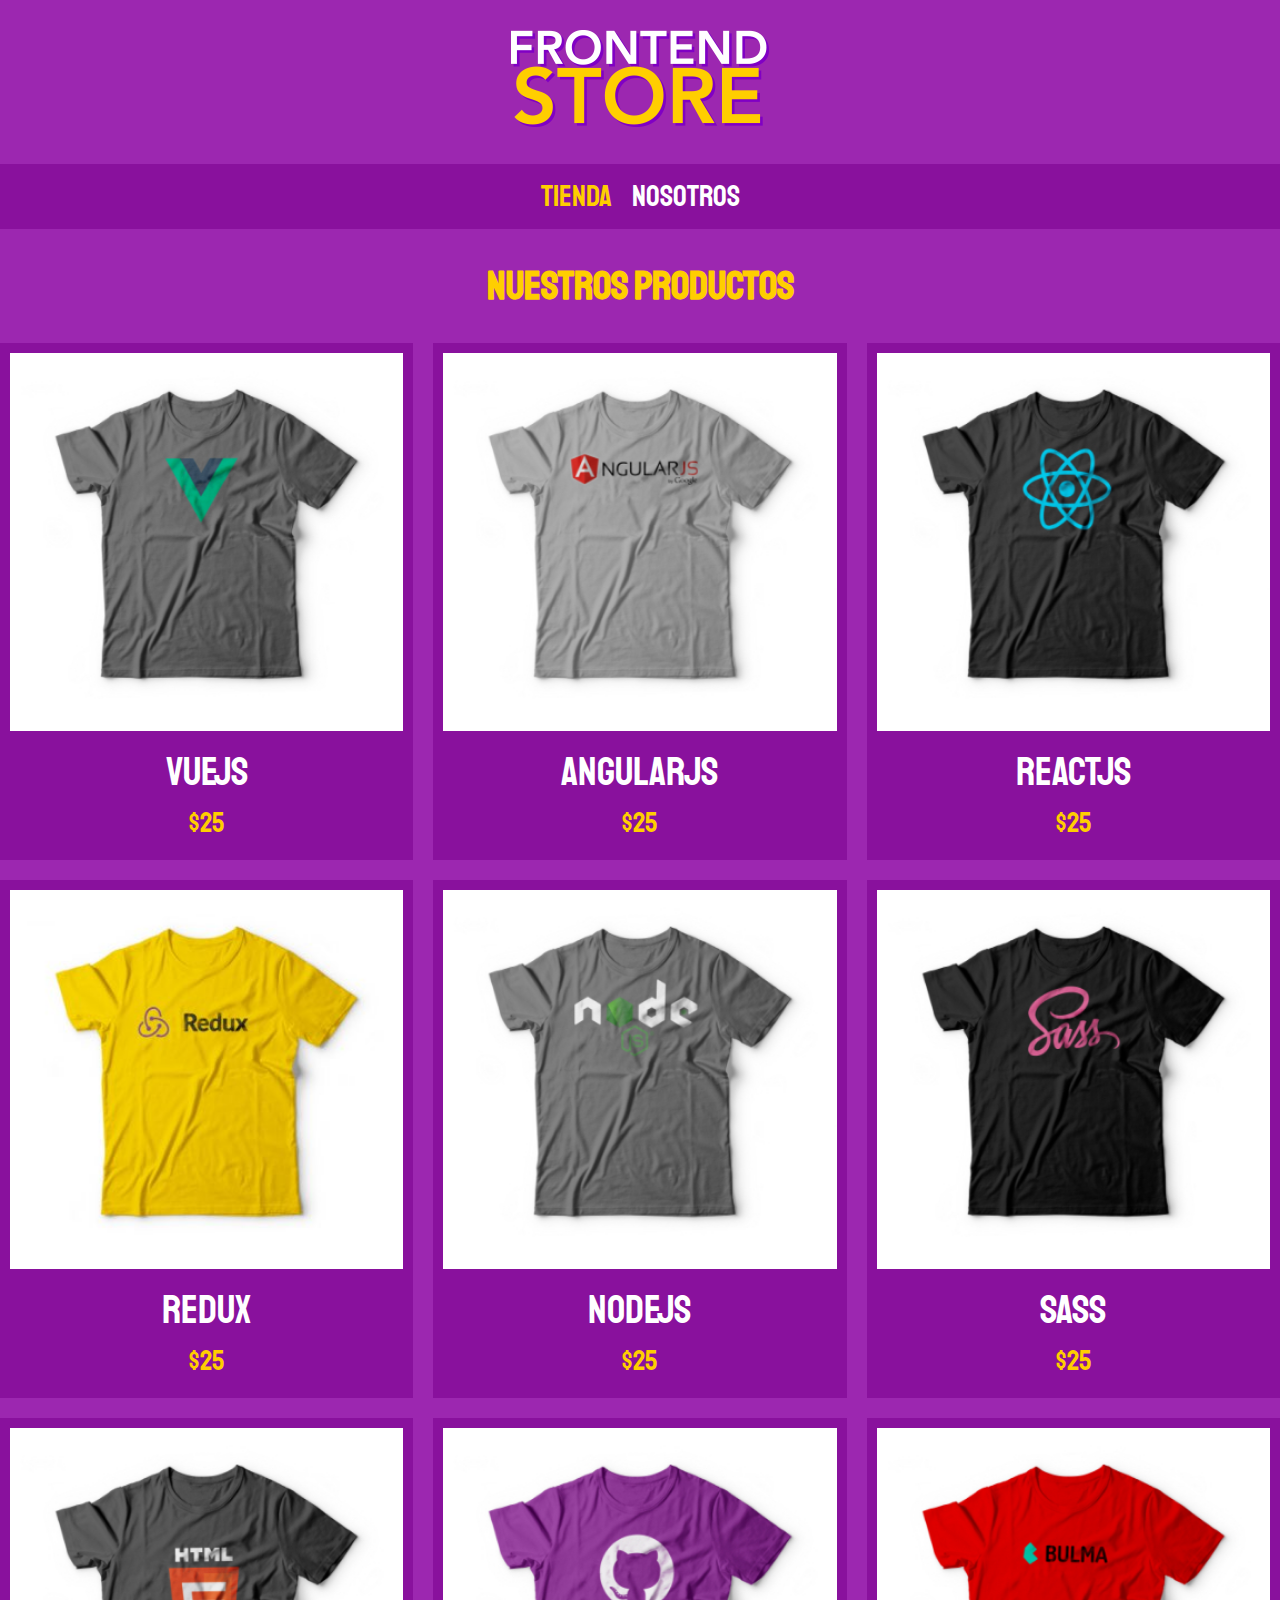
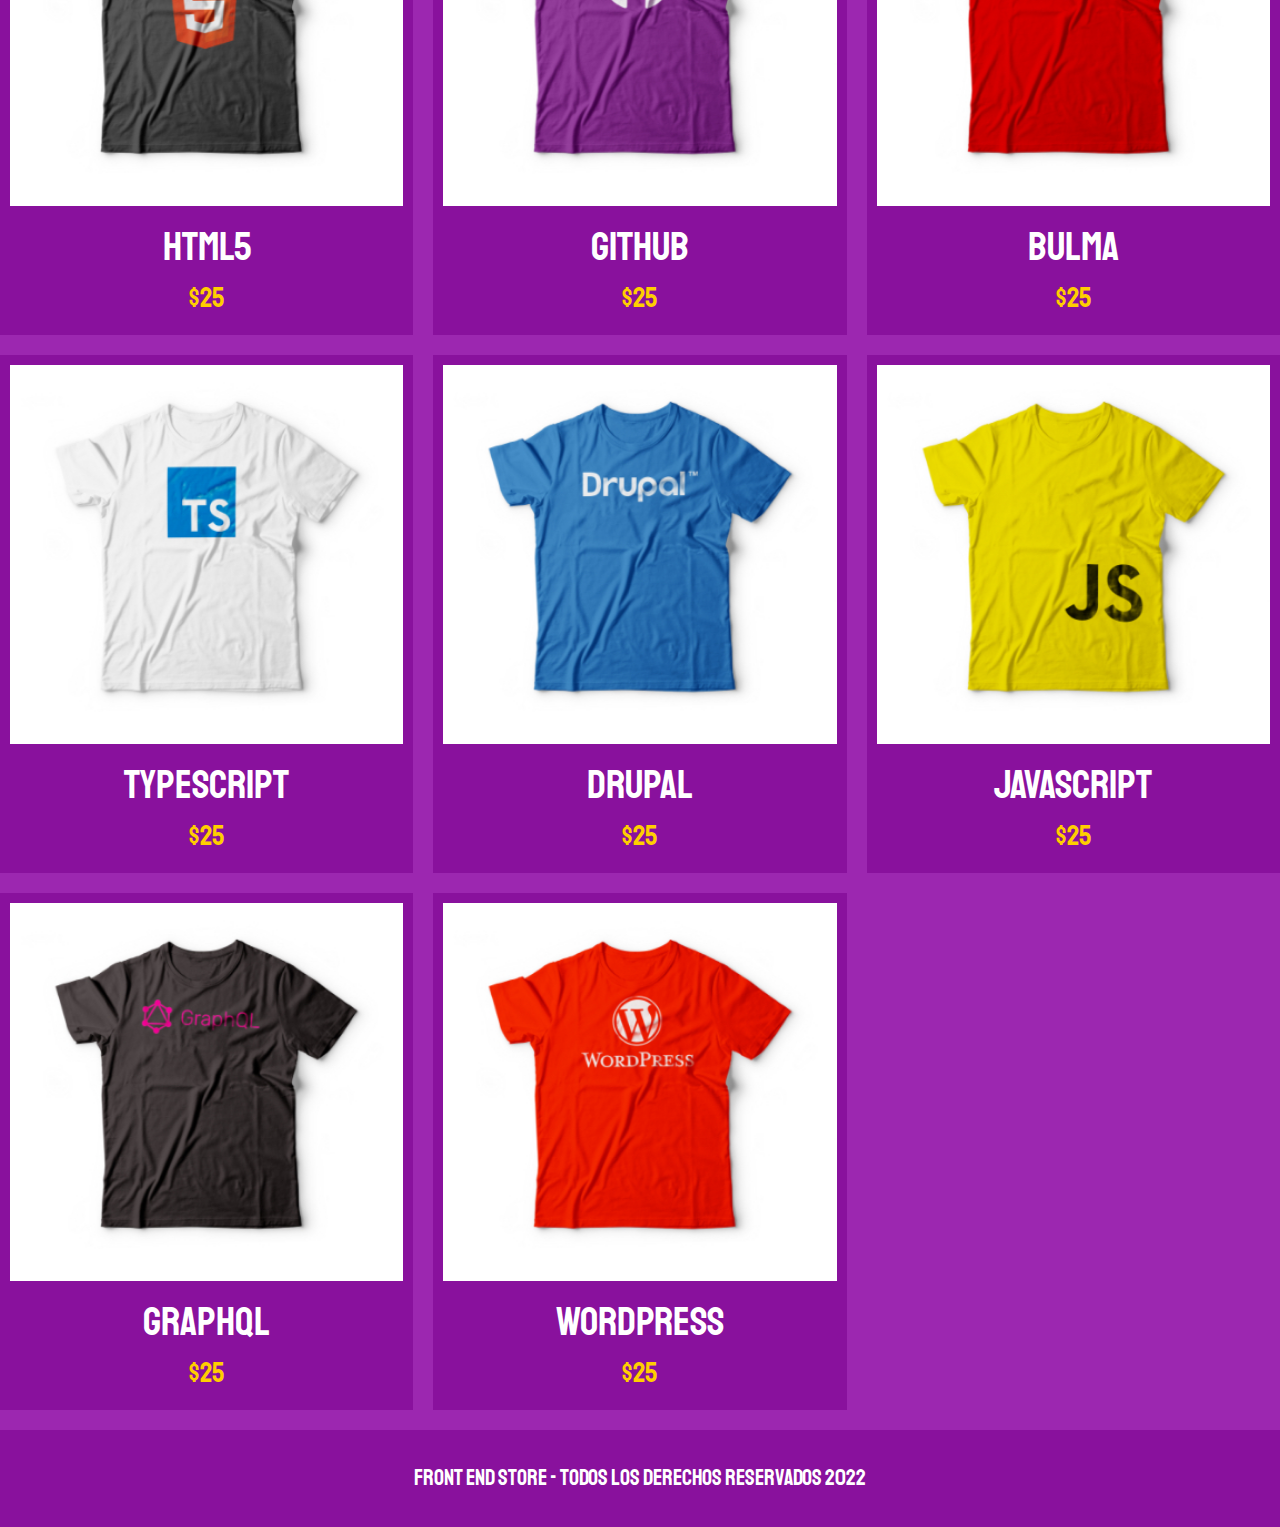
==== index.html @ fcdd59f3 "first commit grid testing" ====
<!DOCTYPE html>
<html lang="en">
<head>
    <meta charset="UTF-8">
    <meta http-equiv="X-UA-Compatible" content="IE=edge">
    <meta name="viewport" content="width=device-width, initial-scale=1.0">
    <link rel="stylesheet" href="./css/normalize.css">
    <link rel="stylesheet" href="./css/style.css">
    <link rel="preconnect" href="https://fonts.googleapis.com">
    <link rel="preconnect" href="https://fonts.gstatic.com" crossorigin>
    <link href="https://fonts.googleapis.com/css2?family=Staatliches&display=swap" rel="stylesheet">
    <title>Document</title>
</head>
<body>
    <header class="header">
        <a href="index.html">
            <img class="header__logo" src="./img/logo.png" alt="Logotipo">
        </a>
    </header>

    <nav class="navegacion">
        <a class="navegacion__enlace navegacion__enlace--activo" href="index.html">Tienda</a>
        <a class="navegacion__enlace" href="nosotros.html">Nosotros</a>
    </nav>

    <main>
        <h1>Nuestros Productos</h1>
        <div class="grid">
            <div class="producto">
                <a href="productos.html">
                    <img class="producto__imagen" src="img/1.jpg" alt="imagen camisa">
                    <div class="producto__informacion">
                        <p class="producto__nombre">VueJS</p>
                        <p class="producto__precio">$25</p>
                    </div>
                </a>
            </div><!--.producto-->
            <div class="producto">
                <a href="productos.html">
                    <img class="producto__imagen" src="img/2.jpg" alt="imagen camisa">
                    <div class="producto__informacion">
                        <p class="producto__nombre">AngularJS</p>
                        <p class="producto__precio">$25</p>
                    </div>
                </a>
            </div><!--.producto-->
            <div class="producto">
                <a href="productos.html">
                    <img class="producto__imagen" src="img/3.jpg" alt="imagen camisa">
                    <div class="producto__informacion">
                        <p class="producto__nombre">ReactJS</p>
                        <p class="producto__precio">$25</p>
                    </div>
                </a>
            </div><!--.producto-->
            <div class="producto">
                <a href="productos.html">
                    <img class="producto__imagen" src="img/4.jpg" alt="imagen camisa">
                    <div class="producto__informacion">
                        <p class="producto__nombre">Redux</p>
                        <p class="producto__precio">$25</p>
                    </div>
                </a>
            </div><!--.producto-->
            <div class="producto">
                <a href="productos.html">
                    <img class="producto__imagen" src="img/5.jpg" alt="imagen camisa">
                    <div class="producto__informacion">
                        <p class="producto__nombre">NodeJS</p>
                        <p class="producto__precio">$25</p>
                    </div>
                </a>
            </div><!--.producto-->
            <div class="producto">
                <a href="productos.html">
                    <img class="producto__imagen" src="img/6.jpg" alt="imagen camisa">
                    <div class="producto__informacion">
                        <p class="producto__nombre">SASS</p>
                        <p class="producto__precio">$25</p>
                    </div>
                </a>
            </div><!--.producto-->
            <div class="producto">
                <a href="productos.html">
                    <img class="producto__imagen" src="img/7.jpg" alt="imagen camisa">
                    <div class="producto__informacion">
                        <p class="producto__nombre">HTML5</p>
                        <p class="producto__precio">$25</p>
                    </div>
                </a>
            </div><!--.producto-->
            <div class="producto">
                <a href="productos.html">
                    <img class="producto__imagen" src="img/8.jpg" alt="imagen camisa">
                    <div class="producto__informacion">
                        <p class="producto__nombre">Github</p>
                        <p class="producto__precio">$25</p>
                    </div>
                </a>
            </div><!--.producto-->
            <div class="producto">
                <a href="productos.html">
                    <img class="producto__imagen" src="img/9.jpg" alt="imagen camisa">
                    <div class="producto__informacion">
                        <p class="producto__nombre">BULMA</p>
                        <p class="producto__precio">$25</p>
                    </div>
                </a>
            </div><!--.producto-->
            <div class="producto">
                <a href="productos.html">
                    <img class="producto__imagen" src="img/10.jpg" alt="imagen camisa">
                    <div class="producto__informacion">
                        <p class="producto__nombre">TypeScript</p>
                        <p class="producto__precio">$25</p>
                    </div>
                </a>
            </div><!--.producto-->
            <div class="producto">
                <a href="productos.html">
                    <img class="producto__imagen" src="img/11.jpg" alt="imagen camisa">
                    <div class="producto__informacion">
                        <p class="producto__nombre">Drupal</p>
                        <p class="producto__precio">$25</p>
                    </div>
                </a>
            </div><!--.producto-->
            <div class="producto">
                <a href="productos.html">
                    <img class="producto__imagen" src="img/12.jpg" alt="imagen camisa">
                    <div class="producto__informacion">
                        <p class="producto__nombre">Javascript</p>
                        <p class="producto__precio">$25</p>
                    </div>
                </a>
            </div><!--.producto-->
            <div class="producto">
                <a href="productos.html">
                    <img class="producto__imagen" src="img/13.jpg" alt="imagen camisa">
                    <div class="producto__informacion">
                        <p class="producto__nombre">GraphQL</p>
                        <p class="producto__precio">$25</p>
                    </div>
                </a>
            </div><!--.producto-->
            <div class="producto">
                <a href="productos.html">
                    <img class="producto__imagen" src="img/14.jpg" alt="imagen camisa">
                    <div class="producto__informacion">
                        <p class="producto__nombre">WordPress</p>
                        <p class="producto__precio">$25</p>
                    </div>
                </a>
            </div><!--.producto-->
        </div>
    </main>

    <footer class="footer">
        <p class="footer__texto">Front End Store - Todos los derechos Reservados 2022</p>
    </footer>
</body>
</html>
---- css/style.css ----
:root {
    --primario: #9c27b0;
    --primarioOscuro: #89119d;
    --secundario: #ffce00;
    --secundarioOscurio: rgb(233,287,2);
    --blanco: #fff;
    --negro: #000;

    --fuentePrincipal: 'Staatliches', cursive;
}

html {
    box-sizing: border-box;
    font-size: 62.5%;
  }

  *, *:before, *:after {
    box-sizing: inherit;
  }

  /**Globales**/

  body {
    background-color: var(--blanco);
    font-size: 1.6rem;
    line-height: 1.5;
    background-color: var(--primario);
  }

  p {
      font-size: 1.6rem;
      font-family: Arial, Helvetica, sans-serif;
      color: var(--blanco);
  }

  a {
      text-decoration: none;
  }

  img {
      max-width: 100%;
  }

  .contenedor {
      max-width: 120rem;
      margin: 0 auto;
  }

  h1,h2,h3 {
      text-align: center;
      color: var(--secundario);
      font-family: var(--fuentePrincipal);     
  }

  h1 {
      font-size: 4rem;
  }

  h2 {
    font-size: 3.2rem;
  }

  h3 {
      font-size: 2.4rem;
  }

  /** Header **/

 .header {
      display: flex;
      justify-content: center;
  }
  
  .header__logo {
      margin: 3rem 0;
  }

  /**Footer**/
  .footer {
      background-color: var(--primarioOscuro);
      padding: 1rem 0;
      margin-top: 2rem;
  }

  .footer__texto {
      text-align: center;
      font-family: var(--fuentePrincipal);
      font-size: 2.2rem;
  }

  /** Navegación**/

  .navegacion {
    background-color: var(--primarioOscuro);
    padding: 1rem 0;
    display: flex;
    justify-content: center;
    gap: 2rem;
  }

  .navegacion__enlace {
    font-family: var(--fuentePrincipal);
    color: var(--blanco);
    font-size: 3rem;

  }

  .navegacion__enlace:hover,
  .navegacion__enlace--activo {
      color: var(--secundario);
  }

  /** Grid **/
  .grid {
      display: grid;
      grid-template-columns: repeat(2, 1fr);
      gap: 2rem;
  }

  @media (min-width: 768px) {
    .grid {
        grid-template-columns: repeat(3, 1fr);
    }
  }
  /** Productos **/

  .producto {
     background-color: var(--primarioOscuro);
     padding: 1rem;
  }

  .producto__imagen {
    width: 100%;
  }

  .producto__nombre {
    font-size: 4rem;
  }

  .producto__precio {
      font-size: 2.8rem;
      color: var(--secundario);
  }

  .producto__nombre,
  .producto__precio {
      font-family: var(--fuentePrincipal);
      margin: 1rem 0;
      text-align: center;
      line-height: 1.2;
  }
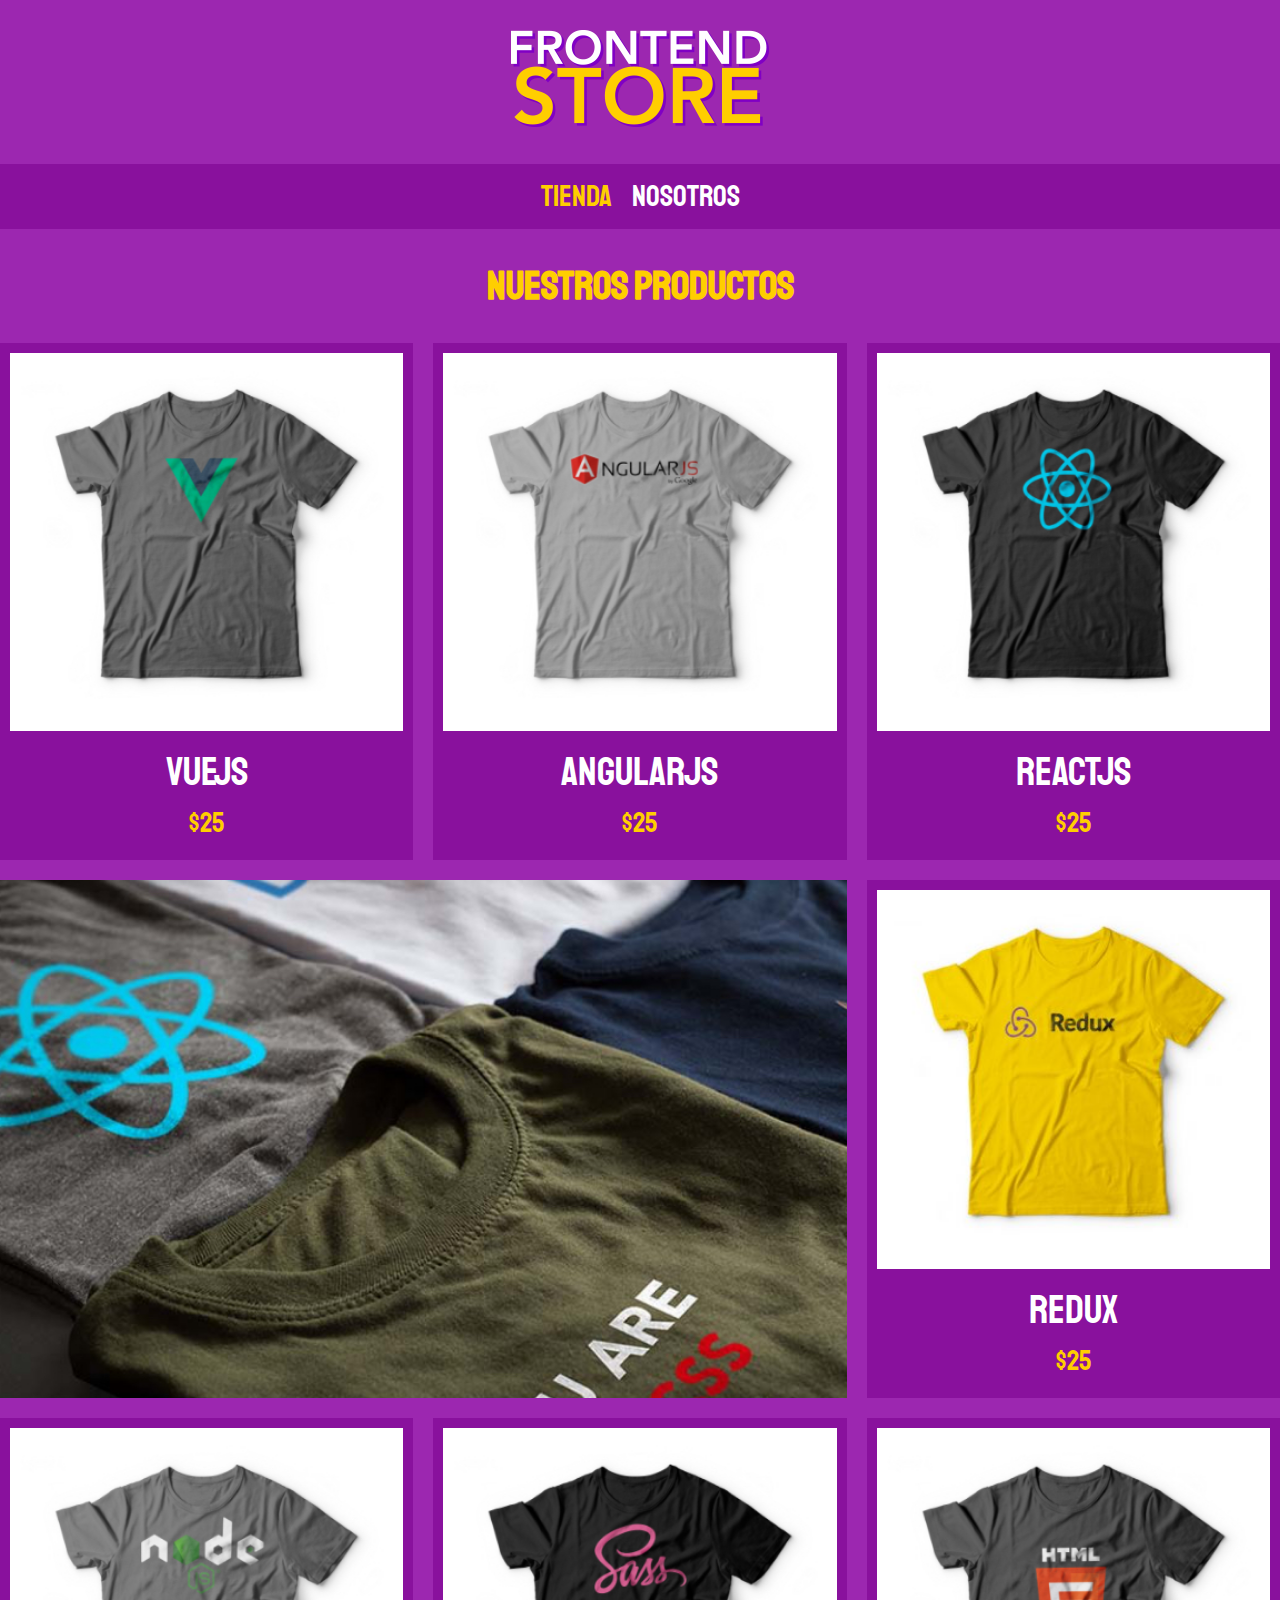
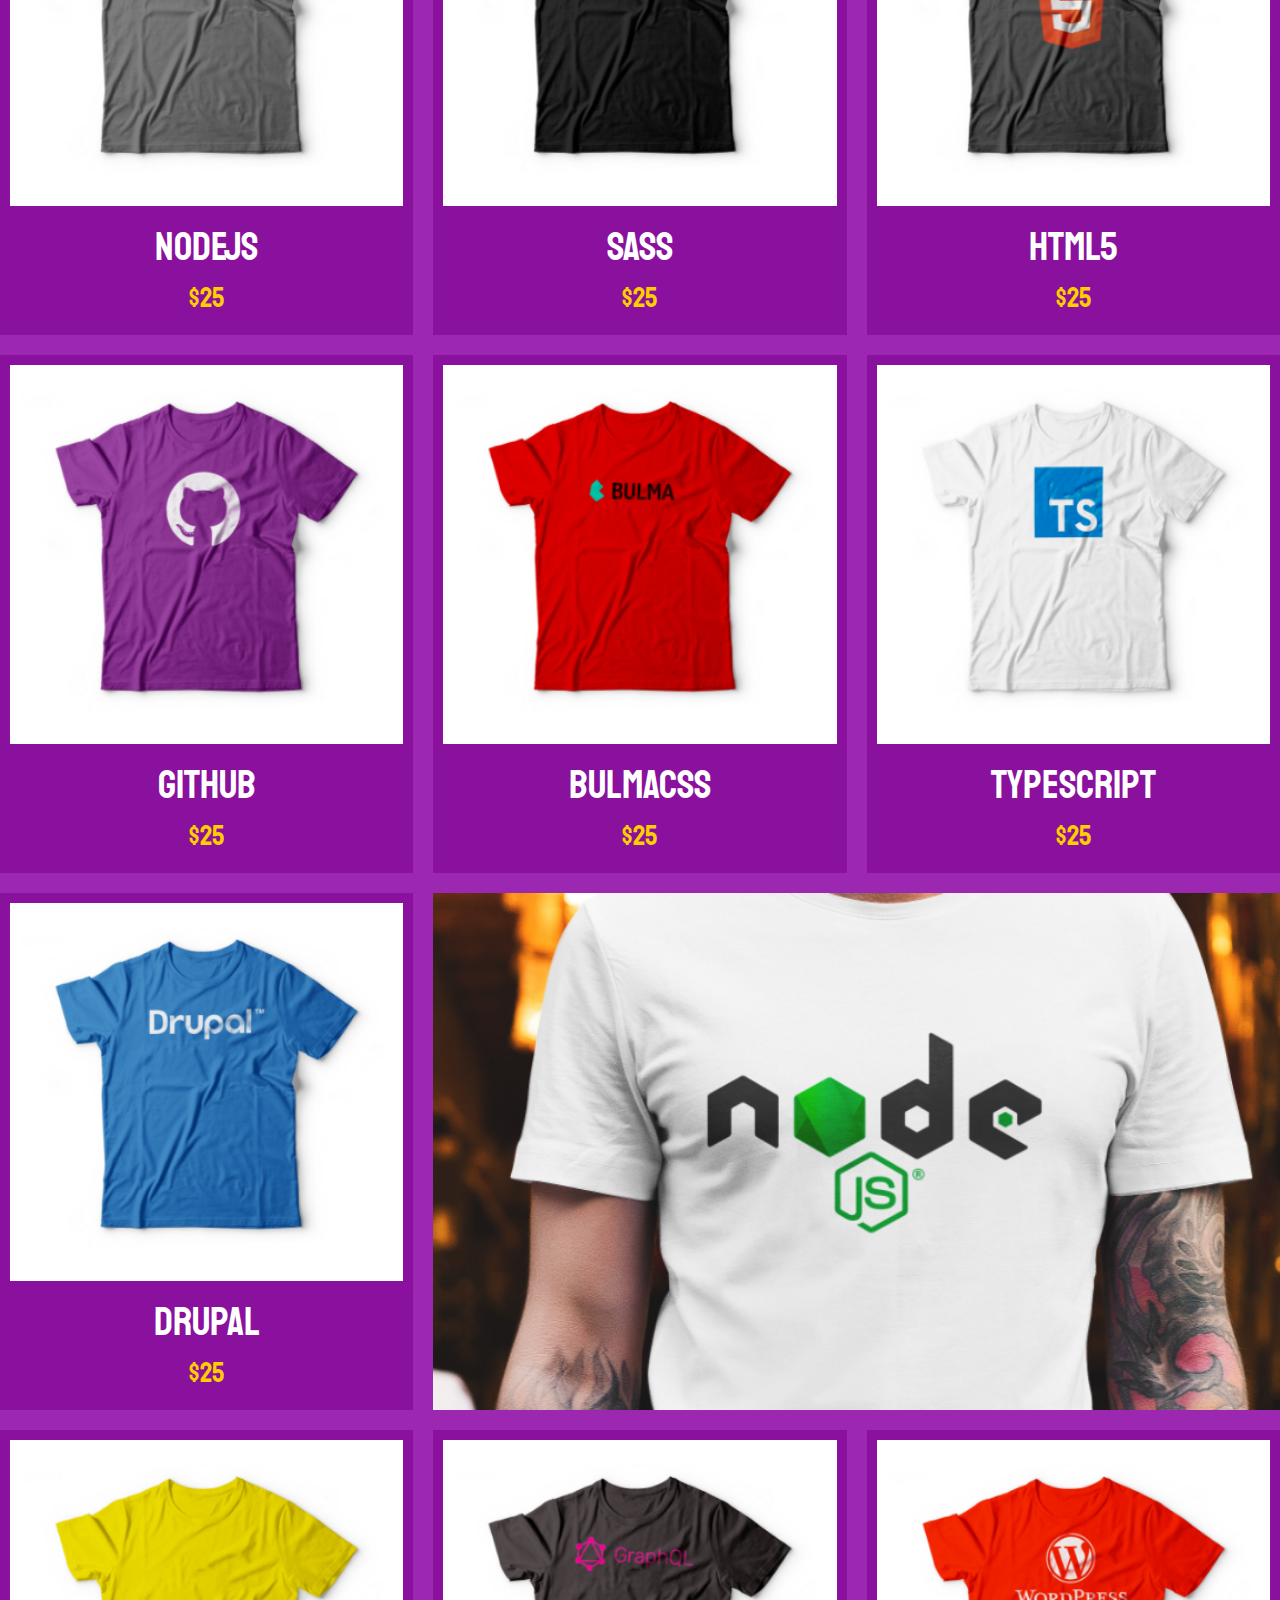
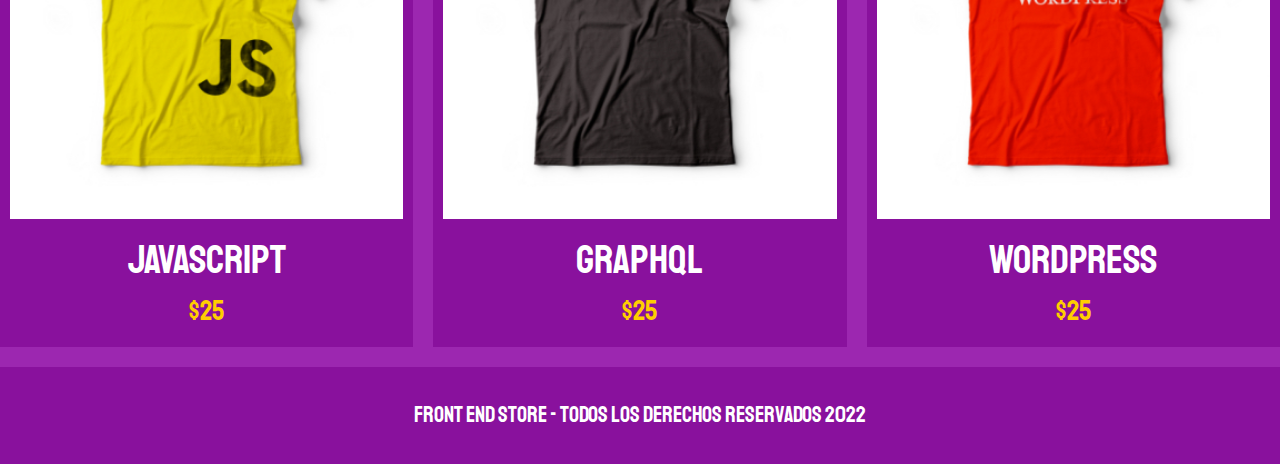
==== commit d358ec9f: "añadir documento nostros.html y estilos del mismo" ====
--- a/index.html
+++ b/index.html
@@ -102,7 +102,7 @@
                 <a href="productos.html">
                     <img class="producto__imagen" src="img/9.jpg" alt="imagen camisa">
                     <div class="producto__informacion">
-                        <p class="producto__nombre">BULMA</p>
+                        <p class="producto__nombre">BULMACSS</p>
                         <p class="producto__precio">$25</p>
                     </div>
                 </a>
@@ -152,6 +152,9 @@
                     </div>
                 </a>
             </div><!--.producto-->
+
+            <div class="grafico grafico--camisas"></div>
+            <div class="grafico grafico--node"></div>
         </div>
     </main>
 
--- a/css/style.css
+++ b/css/style.css
@@ -148,4 +148,77 @@
       margin: 1rem 0;
       text-align: center;
       line-height: 1.2;
-  }+  }
+
+  /** Gráficos **/
+
+  .grafico {
+    min-height: 30rem;
+    background-repeat: no-repeat;
+    background-size: cover;
+    grid-column: 1 / 3;
+  }
+  .grafico--camisas {
+    grid-row: 2 / 3;
+    background-image: url(../img/grafico1.jpg);
+  }
+
+  .grafico--node {
+    background-image: url(../img/grafico2.jpg);
+    grid-row: 8 / 9;
+  }
+
+  @media (min-width: 768px) {
+    .grafico--node {
+      grid-row: 5 / 6;
+      grid-column: 2 / 4;
+    }
+  }
+
+  /** Nosotros **/
+
+  .nosotros {
+    display: grid;
+    grid-template-rows: repeat(2, auto) ;
+  }
+
+  .nosotros__imagen {
+    grid-row: 1 / 2 ;
+    width: 100%;
+  }
+
+  @media (min-width: 768px) {
+      .nosotros {
+      grid-template-columns: repeat(2, 1fr) ;
+      column-gap: 2rem;
+      }
+      .nosotros__imagen {
+        grid-column: 2 / 3;
+      }
+  }
+
+  /** Bloques **/
+
+.bloques {
+  display: grid;
+  grid-template-columns: repeat(2, 1fr);
+  gap: 2rem;
+}
+
+@media (min-width: 768px) {
+    .bloques {
+      grid-template-columns: repeat(4, 1fr);
+    }
+}
+
+.bloque {
+  text-align: center;
+}
+
+.bloque__imagen {
+  width: 100%;
+}
+
+.bloque__titulo {
+  margin: 0;
+}